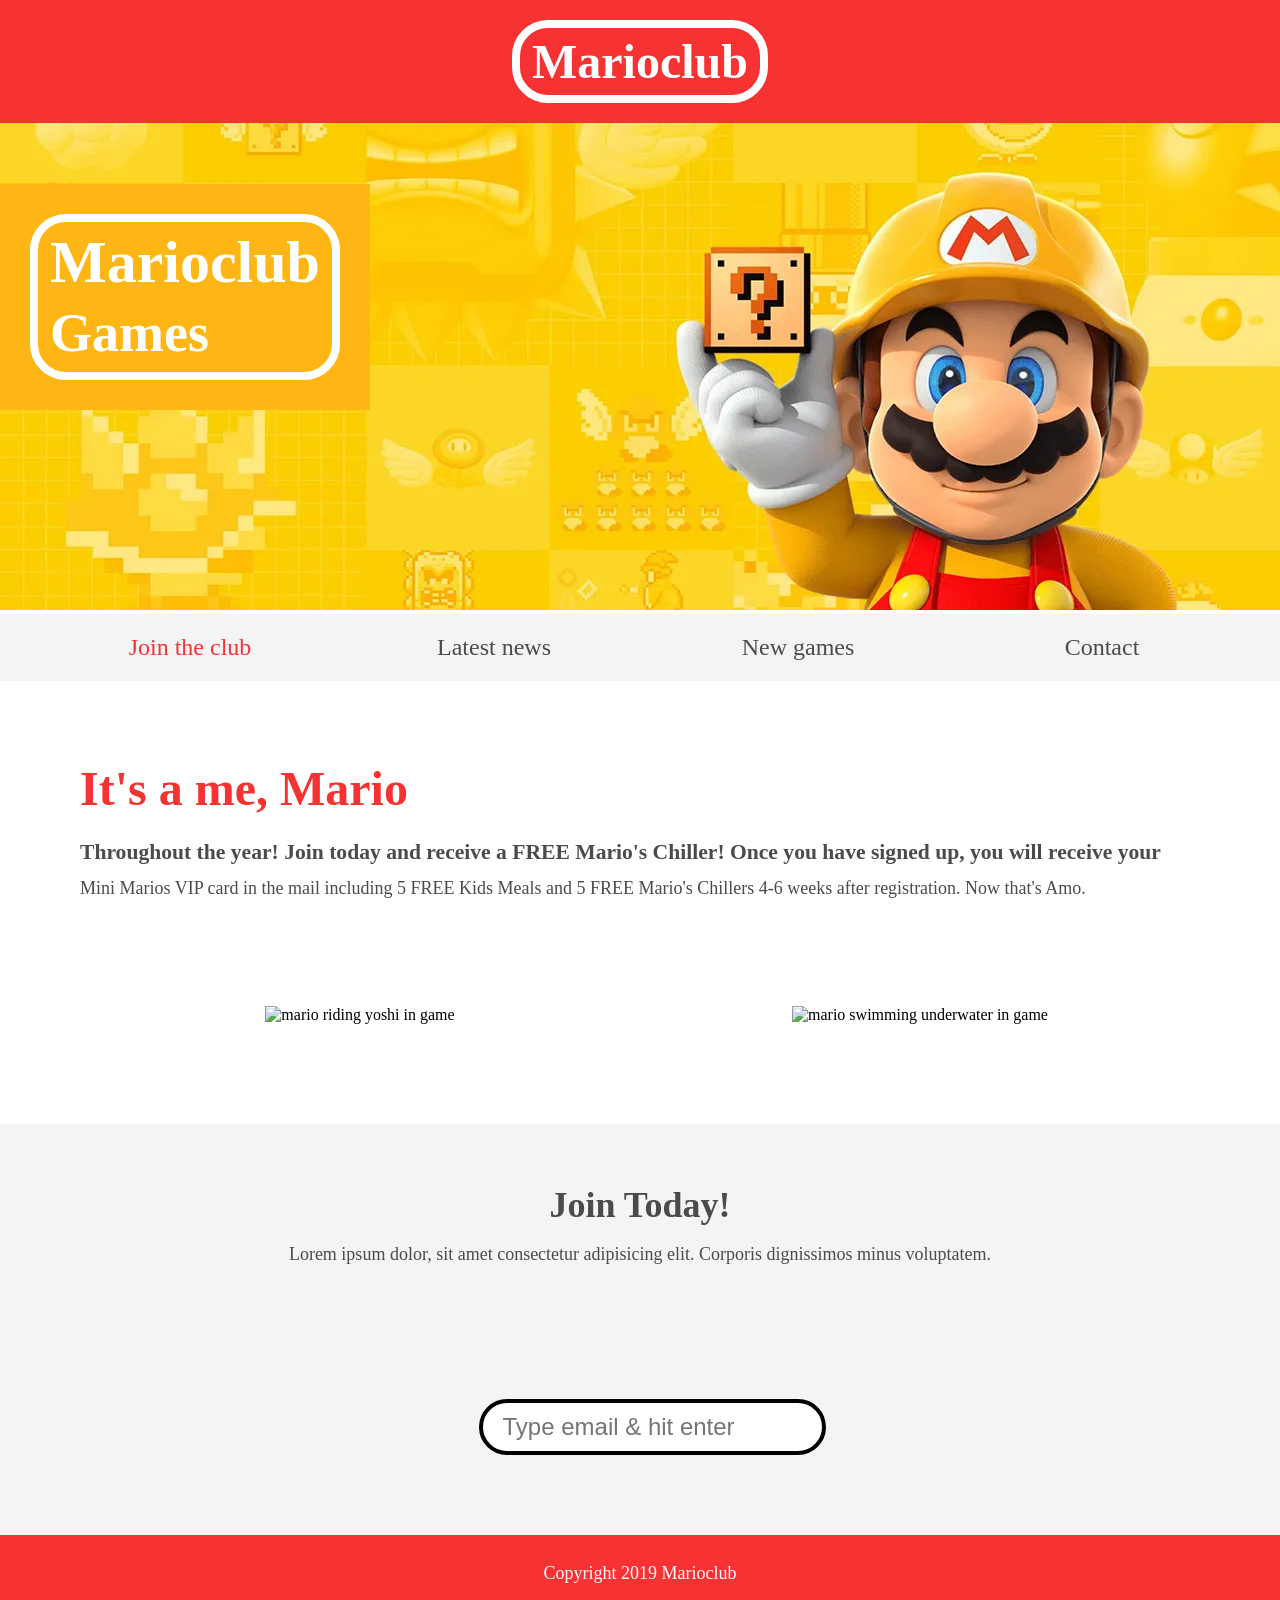
==== index.html @ e235b63b "Skift i sidens headings-hierarki Har lavet Marioclub som før var h1 til branding" ====
<!DOCTYPE html>
<html>

<head>
    <meta name="viewport" content="width=device-width, initial-scale=1.0">
    <link rel="shortcut icon" href="img/favicon.ico" type="image/x-icon">
    <link rel="icon" href="img/favicon.ico" type="image/x-icon">
    <link rel="stylesheet" href="css/style.css">
    <title>Marioclub</title>
</head>


<!-- Performance baseline inden forbedringer: 75 -->

<body>
    <header>
        <a href="index.html" class="logo">Marioclub</a>
    </header>

    <section class="banner">
        <img src="img/banner-copy.webp" alt="marioclub welcome banner">
        <div class="welcome">
            <h1>Marioclub <br><span>Games</span></h1>
        </div>
    </section>
    <nav class="main-nav">
        <ul>
            <li><a href="index.html" class="join">Join the club</a></li>
            <li><a href="news.html">Latest news</a></li>
            <li><a href="games.html">New games</a></li>
            <li><a href="contact.html">Contact</a></li>
        </ul>
    </nav>
    <main>
        <article>
            <h2>It's a me, Mario</h2>
            <p>Throughout the year! Join today and receive a FREE Mario's Chiller! Once you have signed up, you will
                receive your Mini Marios VIP card in the mail including 5 FREE Kids Meals and 5 FREE Mario's Chillers
                4-6 weeks after registration. Now that's Amo.</p>
        </article>
        <ul class="images">
            <li><img src="img/thumb-1.jpg" alt="mario riding yoshi in game"></li>
            <li><img src="img/thumb-2.jpg" alt="mario swimming underwater in game" loading="lazy"></li>
        </ul>
    </main>
    <section class="join">
        <h2>Join Today!</h2>
        <p>Lorem ipsum dolor, sit amet consectetur adipisicing elit. Corporis dignissimos minus voluptatem.</p>
        <form>
            <input type="email" name="email" placeholder="Type email & hit enter" required>
        </form>
    </section>
    <footer>
        <p class="copyright">Copyright 2019 Marioclub</p>
    </footer>
</body>

</html>
---- css/style.css ----
body,
ul,
li,
h1,
h2,
a {
  margin: 0;
  padding: 0;
  font-family: tahoma;
}

p {
  font-size: 18px;
}

header {
  background-color: #F63232;
  padding: 20px 0;
  text-align: center;
  position: fixed;
  width: 100%;
  top: 0;
  left: 0;
  z-index: 1;
}

header .logo {
  color: white;
  text-decoration: none;
  font-size: 48px;
  font-weight: bold;
  border: 8px solid white;
  padding: 6px 12px;
  border-radius: 36px;
  display: inline-block;
}

h1 {
  color: white;
  border: 8px solid white;
  display: inline-block;
  padding: 6px 12px;
  border-radius: 36px;
}

.banner {
  position: relative;
}

.banner img {
  width: 100%;
}

.banner .welcome {
  background: #FEB614;
  color: white;
  padding: 30px;
  font-size: 60px;
  position: absolute;
  left: 0;
  top: 30%;
}

.banner .welcome span {
  font-size: 0.9em;
}

nav {
  background: #F4F4F4;
  padding: 20px;
  position: -webkit-sticky;
  position: sticky;
  top: 106px;
  z-index: 1;
}

nav ul {
  white-space: nowrap;
  max-width: 1200px;
  margin: 0 auto;
  text-align: center;
}

nav li {
  width: 25%;
  display: inline-block;
  font-size: 24px;
}

nav li a {
  text-decoration: none;
  color: #4B4B4B;
}

nav li a:hover {
  text-decoration: underline;
}

nav li a.join {
  color: #F63232;
}

main {
  max-width: 100%;
  width: 1200px;
  margin: 80px auto;
  padding: 0 40px;
  -webkit-box-sizing: border-box;
  box-sizing: border-box;
}

article h2 {
  color: #F63232;
  font-size: 48px;
}

article p {
  line-height: 2em;
  color: #4B4B4B;
}

article p::first-line {
  font-weight: bold;
  font-size: 1.2em;
}

.images {
  text-align: center;
  margin: 80px 0;
  white-space: nowrap;
}

.images li {
  display: inline-block;
  list-style-type: none;
  width: 40%;
  margin: 20px 5%;
  position: relative;
}

.images li:hover {
  top: -4px;
}

.images li img {
  max-width: 100%;
}

.images {
  display: -webkit-box;
  display: -ms-flexbox;
  display: flex;
  -ms-flex-wrap: wrap;
  flex-wrap: wrap;
}

.coverimage li {
  -webkit-box-flex: 1;
  -ms-flex: 0 0 50%;
  flex: 0 0 50%;
  /* explanation below */
  margin: 5px;
  height: 100px;

}

section.join {
  background: #F4F4F4;
  text-align: center;
  padding: 60px 20px;
  color: #4B4B4B;
}

section.join h2 {
  font-size: 36px;
}

form {
  padding-left: 1.5rem;
  padding-top: 6rem;
}

form input {
  margin: 20px 0;
  padding: 10px 20px;
  font-size: 24px;
  border-radius: 28px;
  border: 4px solid black;
}

form textarea {
  margin: 20px 0;
  padding: 10px 20px;
  font-size: 24px;
  border-radius: 28px;
  border: 4px solid black;
}

form input:focus {
  border: 4px dashed #4B4B4B;
  outline: none;
}

form textarea:focus {
  border: 4px dashed #4B4B4B;
  outline: none;
}

form input:valid {
  border: 4px solid #000000;
}

input[type="submit"] {
  width: 39rem;
  background-color: red;
  font-size: xx-large;
  color: ghostwhite;
}

input[type="submit"]:focus {
  border: 4px dashed ghostwhite;
  outline: none
}

footer {
  background: #F63232;
  color: white;
  padding: 10px;
  text-align: center;
}

/* responsive styles */

@media screen and (max-width: 1400px) {

  .banner .welcome {
    font-size: 40px;
  }

}

@media screen and (max-width: 960px) {

  .banner .welcome {
    font-size: 28px;
  }

  nav li {
    font-size: 18px;
  }

}

@media screen and (max-width: 700px) {

  .banner .welcome {
    font-size: 20px;
    position: relative;
    text-align: center;
  }

  .banner .welcome br {
    display: none;
  }

  .banner .welcome span {
    font-size: 1em;
  }

  nav li {
    font-size: 18px;
  }

  .images li {
    width: 100%;
    display: block;
    margin: 20px auto;
  }

}

@media screen and (max-width: 560px) {

  .banner .welcome {
    font-size: 20px;
    position: relative;
    text-align: center;
  }

  .banner .welcome br {
    display: none;
  }

  .banner .welcome span {
    font-size: 1em;
  }

  nav li {
    display: block;
    width: 100%;
    margin: 12px 0;
  }

  article h2 {
    font-size: 36px;
  }

  header,
  nav {
    position: relative;
    top: 0;
  }


}
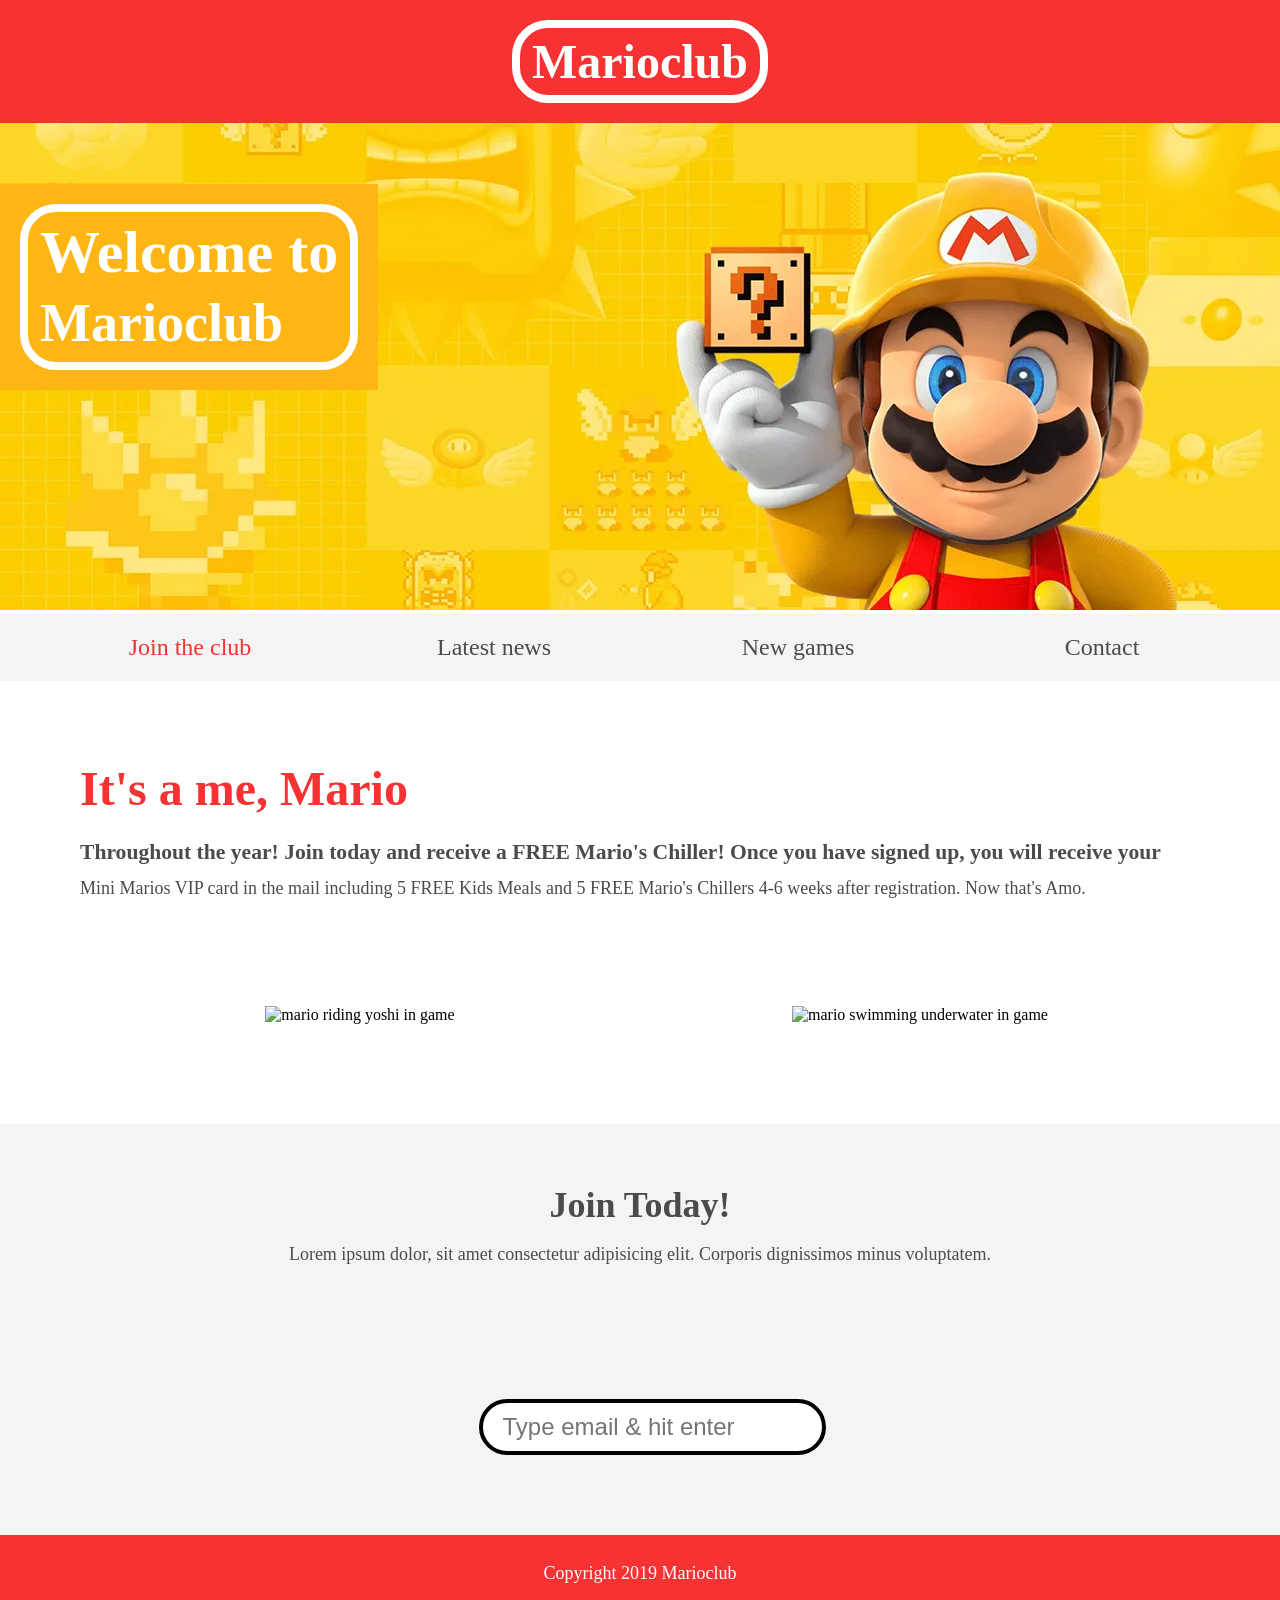
==== commit adbd653b: "Ændret CSS til at passe nye headings + aria-current Har opdateret CSS'en så den passer til den nye b" ====
--- a/index.html
+++ b/index.html
@@ -20,12 +20,12 @@
     <section class="banner">
         <img src="img/banner-copy.webp" alt="marioclub welcome banner">
         <div class="welcome">
-            <h1>Marioclub <br><span>Games</span></h1>
+            <h1>Welcome to <br><span>Marioclub</span></h1>
         </div>
     </section>
     <nav class="main-nav">
         <ul>
-            <li><a href="index.html" class="join">Join the club</a></li>
+            <li><a href="index.html" class="join" aria-current="page">Join the club</a></li>
             <li><a href="news.html">Latest news</a></li>
             <li><a href="games.html">New games</a></li>
             <li><a href="contact.html">Contact</a></li>
--- a/css/style.css
+++ b/css/style.css
@@ -25,6 +25,7 @@
 }
 
 header .logo {
+
   color: white;
   text-decoration: none;
   font-size: 48px;
@@ -54,8 +55,8 @@
 .banner .welcome {
   background: #FEB614;
   color: white;
-  padding: 30px;
-  font-size: 60px;
+  padding: 20px;
+  font-size: 40px;
   position: absolute;
   left: 0;
   top: 30%;
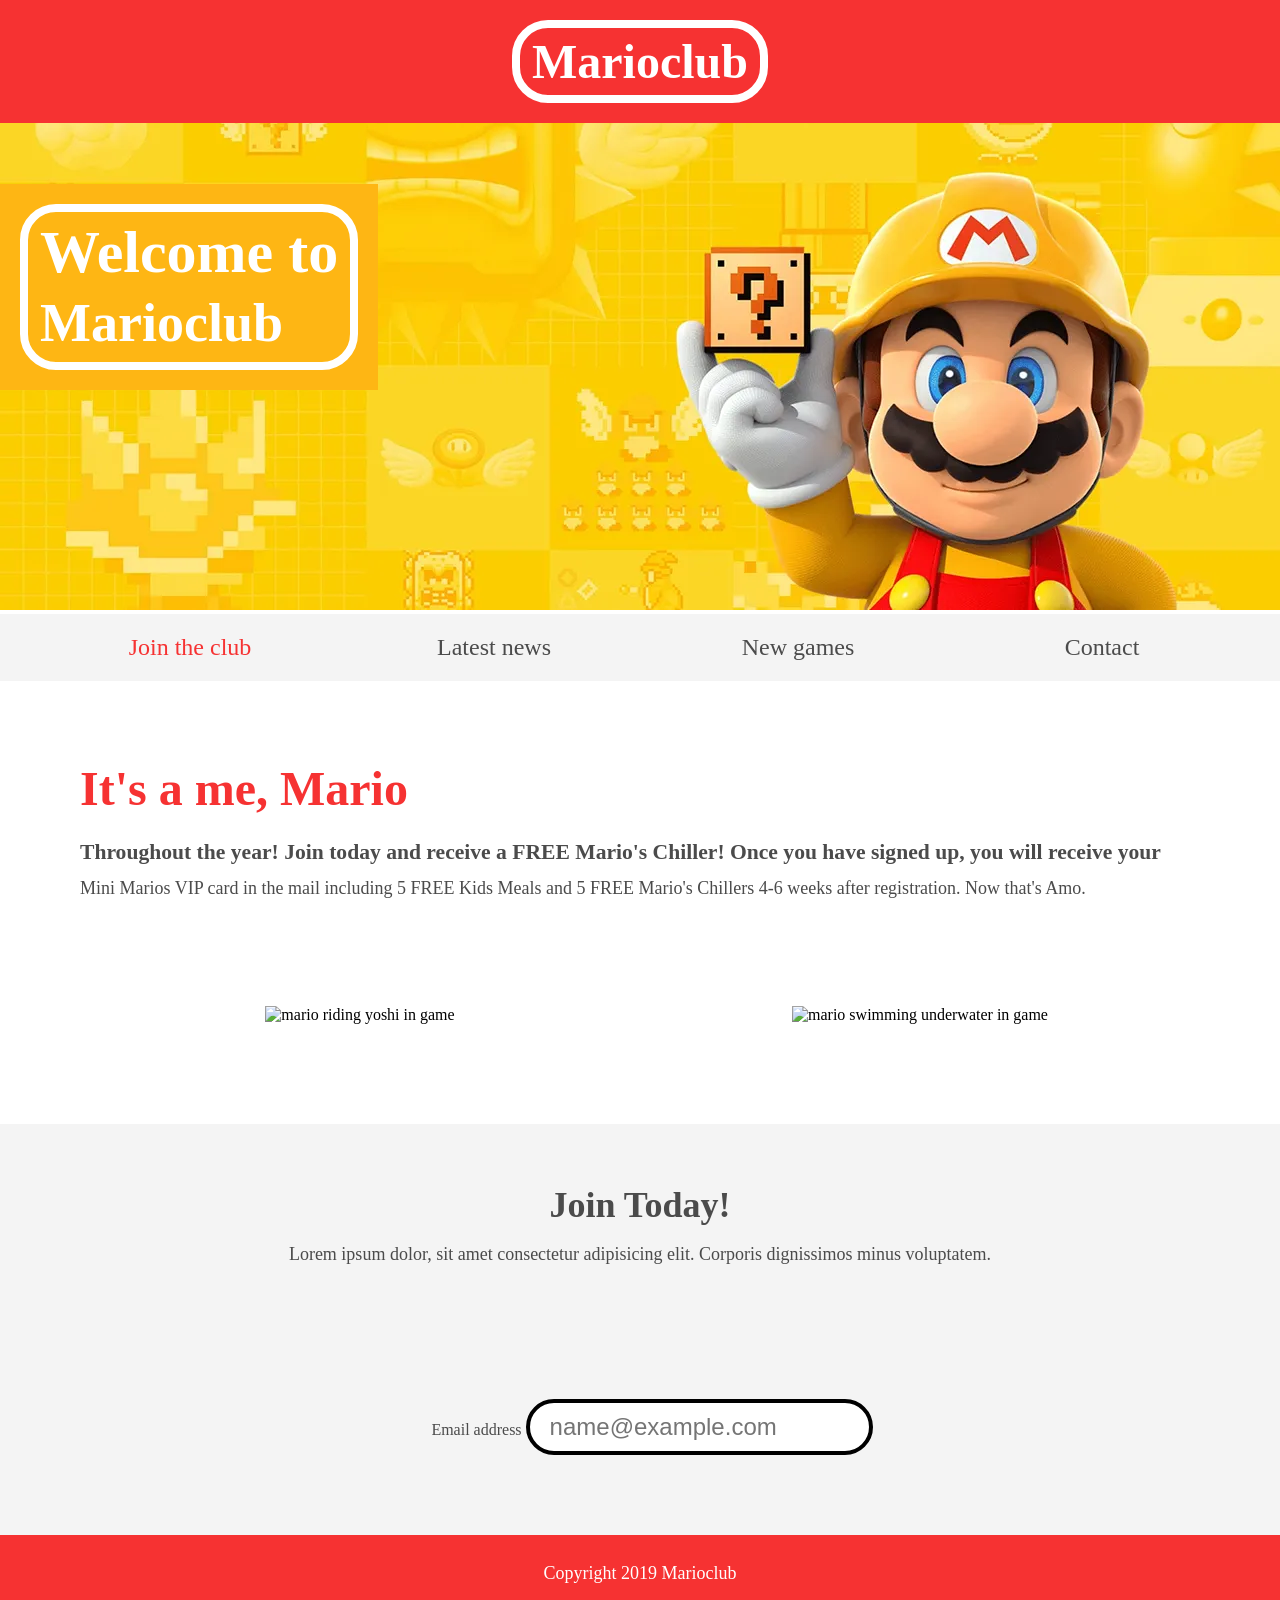
==== commit 6d33d5df: "Opgave 8 - synligt label ved formularer" ====
--- a/index.html
+++ b/index.html
@@ -47,7 +47,8 @@
         <h2>Join Today!</h2>
         <p>Lorem ipsum dolor, sit amet consectetur adipisicing elit. Corporis dignissimos minus voluptatem.</p>
         <form>
-            <input type="email" name="email" placeholder="Type email & hit enter" required>
+            <label for="email">Email address</label>
+            <input type="email" id="email" name="email" autocomplete="email" placeholder="name@example.com" required>
         </form>
     </section>
     <footer>
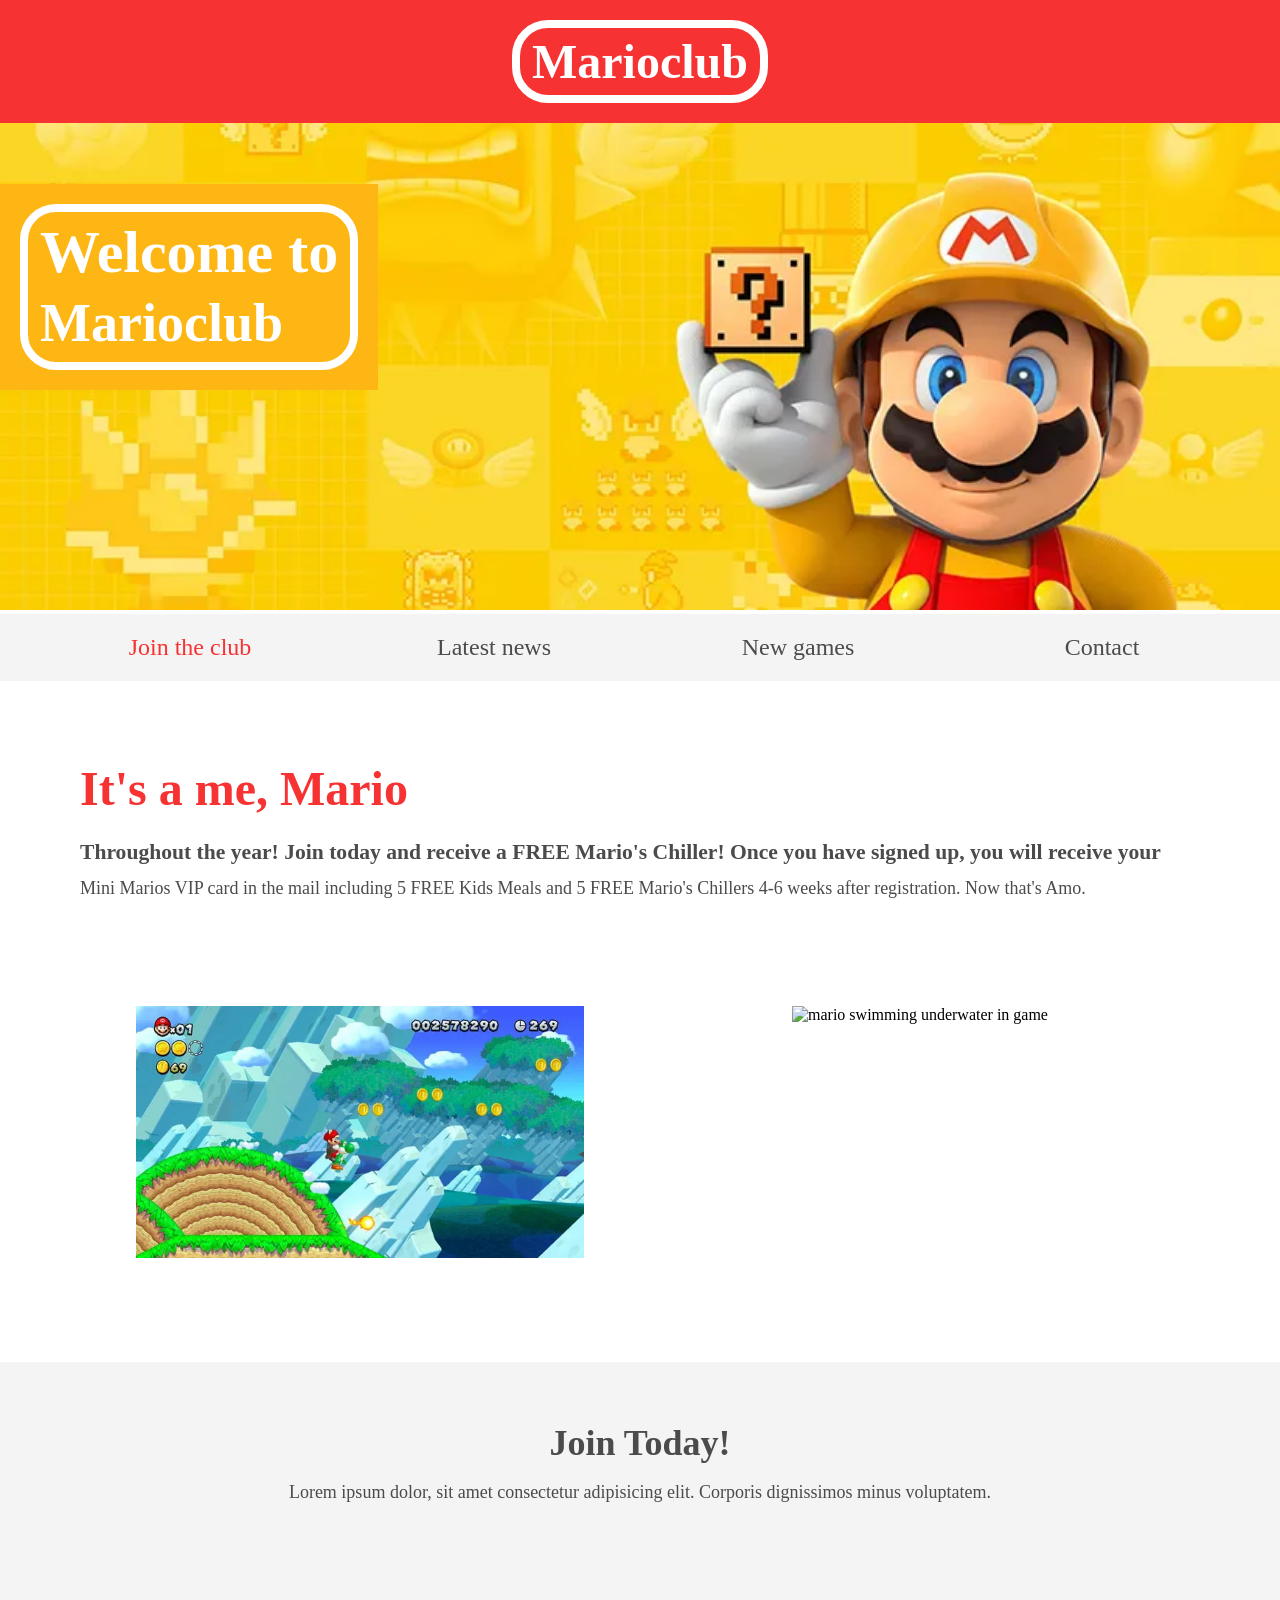
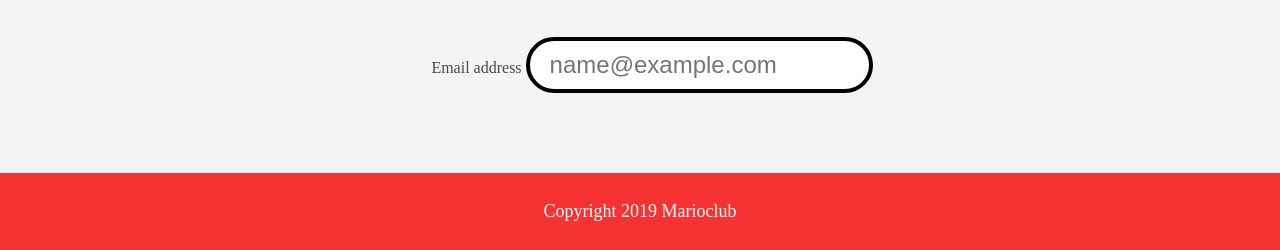
==== commit b6f908eb: "Ændret flere img filer til .webp" ====
--- a/index.html
+++ b/index.html
@@ -18,7 +18,7 @@
     </header>
 
     <section class="banner">
-        <img src="img/banner-copy.webp" alt="marioclub welcome banner">
+        <img src="img/bannercopy.webp" alt="marioclub welcome banner" fetchpriority="high">
         <div class="welcome">
             <h1>Welcome to <br><span>Marioclub</span></h1>
         </div>
@@ -39,7 +39,7 @@
                 4-6 weeks after registration. Now that's Amo.</p>
         </article>
         <ul class="images">
-            <li><img src="img/thumb-1.jpg" alt="mario riding yoshi in game"></li>
+            <li><img src="img/thumb-1copy.webp" alt="mario riding yoshi in game"></li>
             <li><img src="img/thumb-2.jpg" alt="mario swimming underwater in game" loading="lazy"></li>
         </ul>
     </main>
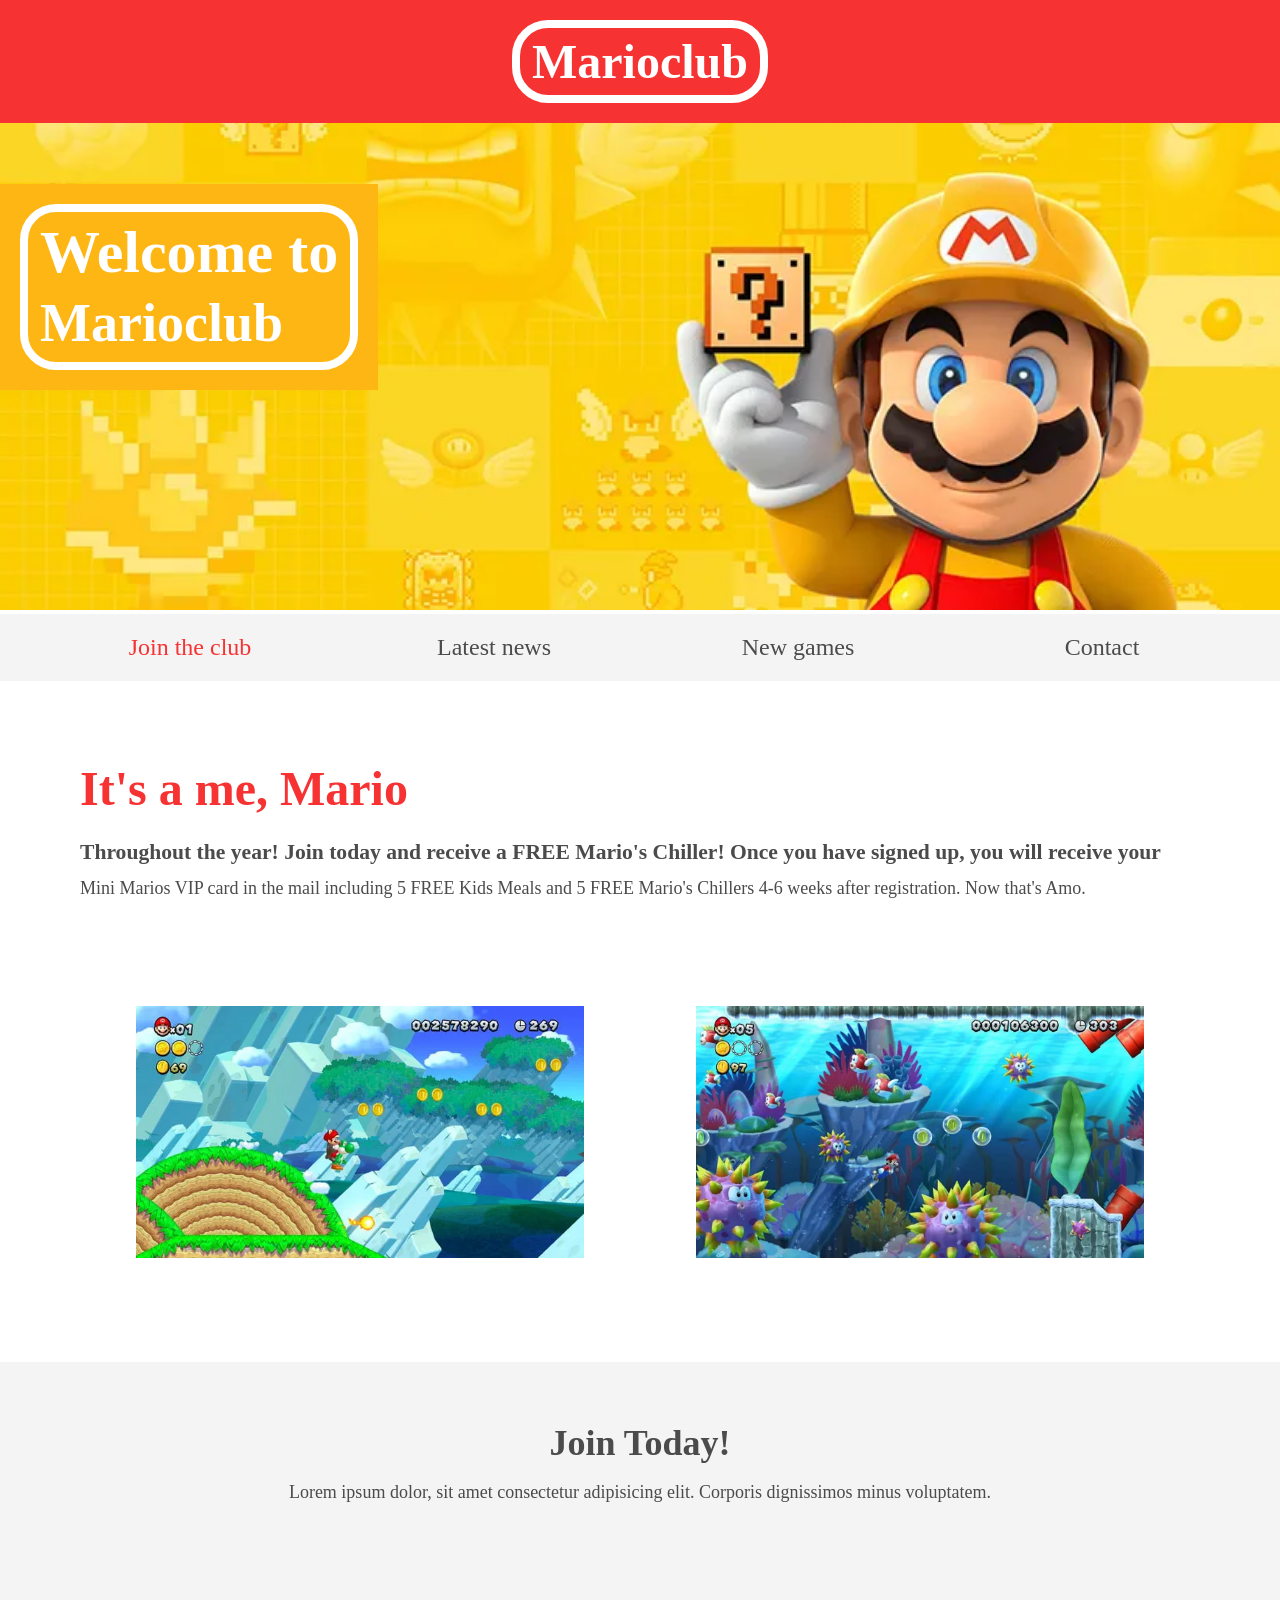
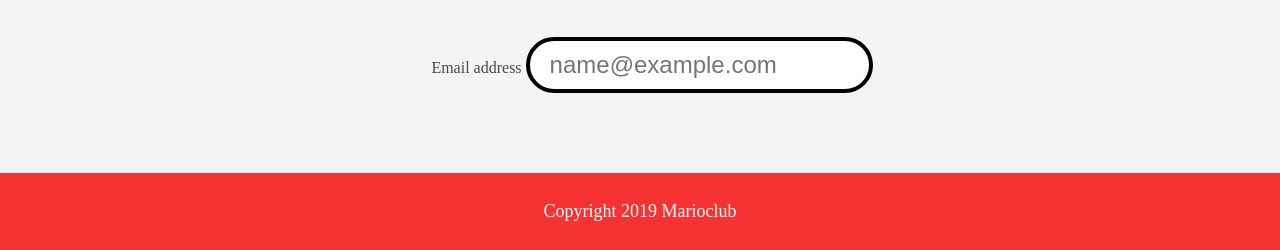
==== commit ea30706c: "Ny thumb-2 fil Ændret fra .jpg til .webp" ====
--- a/index.html
+++ b/index.html
@@ -40,7 +40,7 @@
         </article>
         <ul class="images">
             <li><img src="img/thumb-1copy.webp" alt="mario riding yoshi in game"></li>
-            <li><img src="img/thumb-2.jpg" alt="mario swimming underwater in game" loading="lazy"></li>
+            <li><img src="img/thumb-2copy.webp" alt="mario swimming underwater in game" loading="lazy"></li>
         </ul>
     </main>
     <section class="join">
